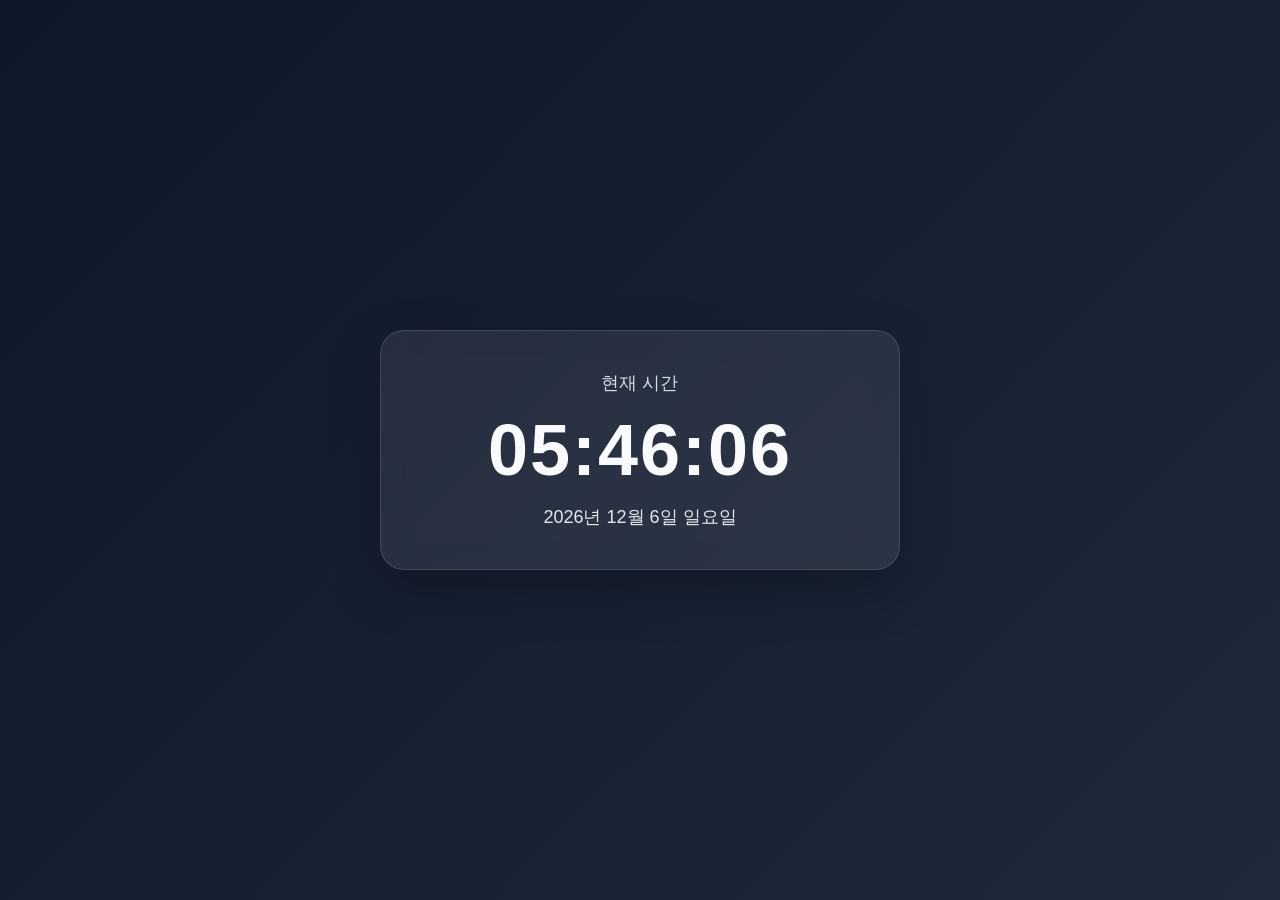
==== front/index.html @ 0d240c2e "add:clock1" ====
<!DOCTYPE html>
<html lang="ko">
<head>
  <meta charset="UTF-8" />
  <meta name="viewport" content="width=device-width, initial-scale=1.0" />
  <title>현재 시계</title>
  <style>
    * {
      box-sizing: border-box;
    }

    body {
      margin: 0;
      min-height: 100vh;
      display: flex;
      align-items: center;
      justify-content: center;
      background: linear-gradient(135deg, #0f172a, #1e293b);
      font-family: -apple-system, BlinkMacSystemFont, "Segoe UI", Roboto, sans-serif;
      color: #f8fafc;
    }

    .clock-card {
      width: min(90vw, 520px);
      padding: 40px 28px;
      text-align: center;
      border-radius: 24px;
      background: rgba(255, 255, 255, 0.08);
      backdrop-filter: blur(14px);
      box-shadow: 0 20px 50px rgba(0, 0, 0, 0.25);
      border: 1px solid rgba(255, 255, 255, 0.12);
    }

    .label {
      font-size: 18px;
      opacity: 0.85;
      margin-bottom: 14px;
    }

    .time {
      font-size: clamp(42px, 10vw, 72px);
      font-weight: 700;
      letter-spacing: 2px;
      margin: 0;
    }

    .date {
      margin-top: 14px;
      font-size: 18px;
      opacity: 0.9;
    }
  </style>
</head>
<body>
  <div class="clock-card">
    <div class="label">현재 시간</div>
    <h1 class="time" id="time">00:00:00</h1>
    <div class="date" id="date">날짜를 불러오는 중...</div>
  </div>

  <script>
    function updateClock() {
      const now = new Date();

      const time = now.toLocaleTimeString('ko-KR', {
        hour12: false,
        hour: '2-digit',
        minute: '2-digit',
        second: '2-digit'
      });

      const date = now.toLocaleDateString('ko-KR', {
        year: 'numeric',
        month: 'long',
        day: 'numeric',
        weekday: 'long'
      });

      document.getElementById('time').textContent = time;
      document.getElementById('date').textContent = date;
    }

    updateClock();
    setInterval(updateClock, 1000);
  </script>
</body>
</html>
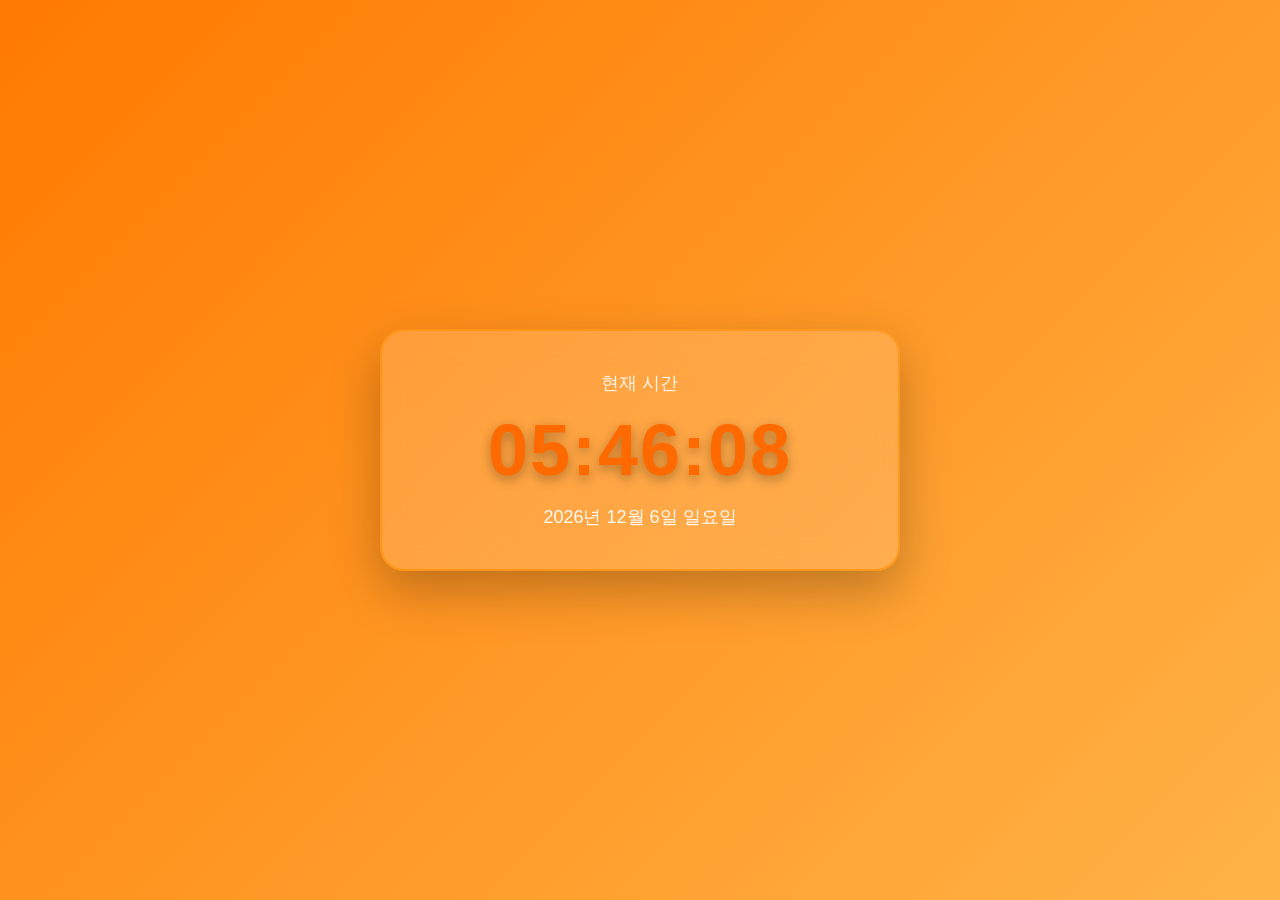
==== commit 7fda2ec6: "design:bg change1" ====
--- a/front/index.html
+++ b/front/index.html
@@ -15,9 +15,9 @@
       display: flex;
       align-items: center;
       justify-content: center;
-      background: linear-gradient(135deg, #0f172a, #1e293b);
+      background: linear-gradient(135deg, #ff7a00, #ffb347);
       font-family: -apple-system, BlinkMacSystemFont, "Segoe UI", Roboto, sans-serif;
-      color: #f8fafc;
+      color: #ffffff;
     }
 
     .clock-card {
@@ -25,15 +25,15 @@
       padding: 40px 28px;
       text-align: center;
       border-radius: 24px;
-      background: rgba(255, 255, 255, 0.08);
+      background: rgba(255, 255, 255, 0.15);
       backdrop-filter: blur(14px);
       box-shadow: 0 20px 50px rgba(0, 0, 0, 0.25);
-      border: 1px solid rgba(255, 255, 255, 0.12);
+      border: 2px solid rgba(255, 140, 0, 0.6);
     }
 
     .label {
       font-size: 18px;
-      opacity: 0.85;
+      opacity: 0.9;
       margin-bottom: 14px;
     }
 
@@ -42,12 +42,14 @@
       font-weight: 700;
       letter-spacing: 2px;
       margin: 0;
+      color: #ff6a00;
+      text-shadow: 0 4px 12px rgba(0,0,0,0.3);
     }
 
     .date {
       margin-top: 14px;
       font-size: 18px;
-      opacity: 0.9;
+      opacity: 0.95;
     }
   </style>
 </head>
@@ -84,4 +86,4 @@
     setInterval(updateClock, 1000);
   </script>
 </body>
-</html>+</html>
